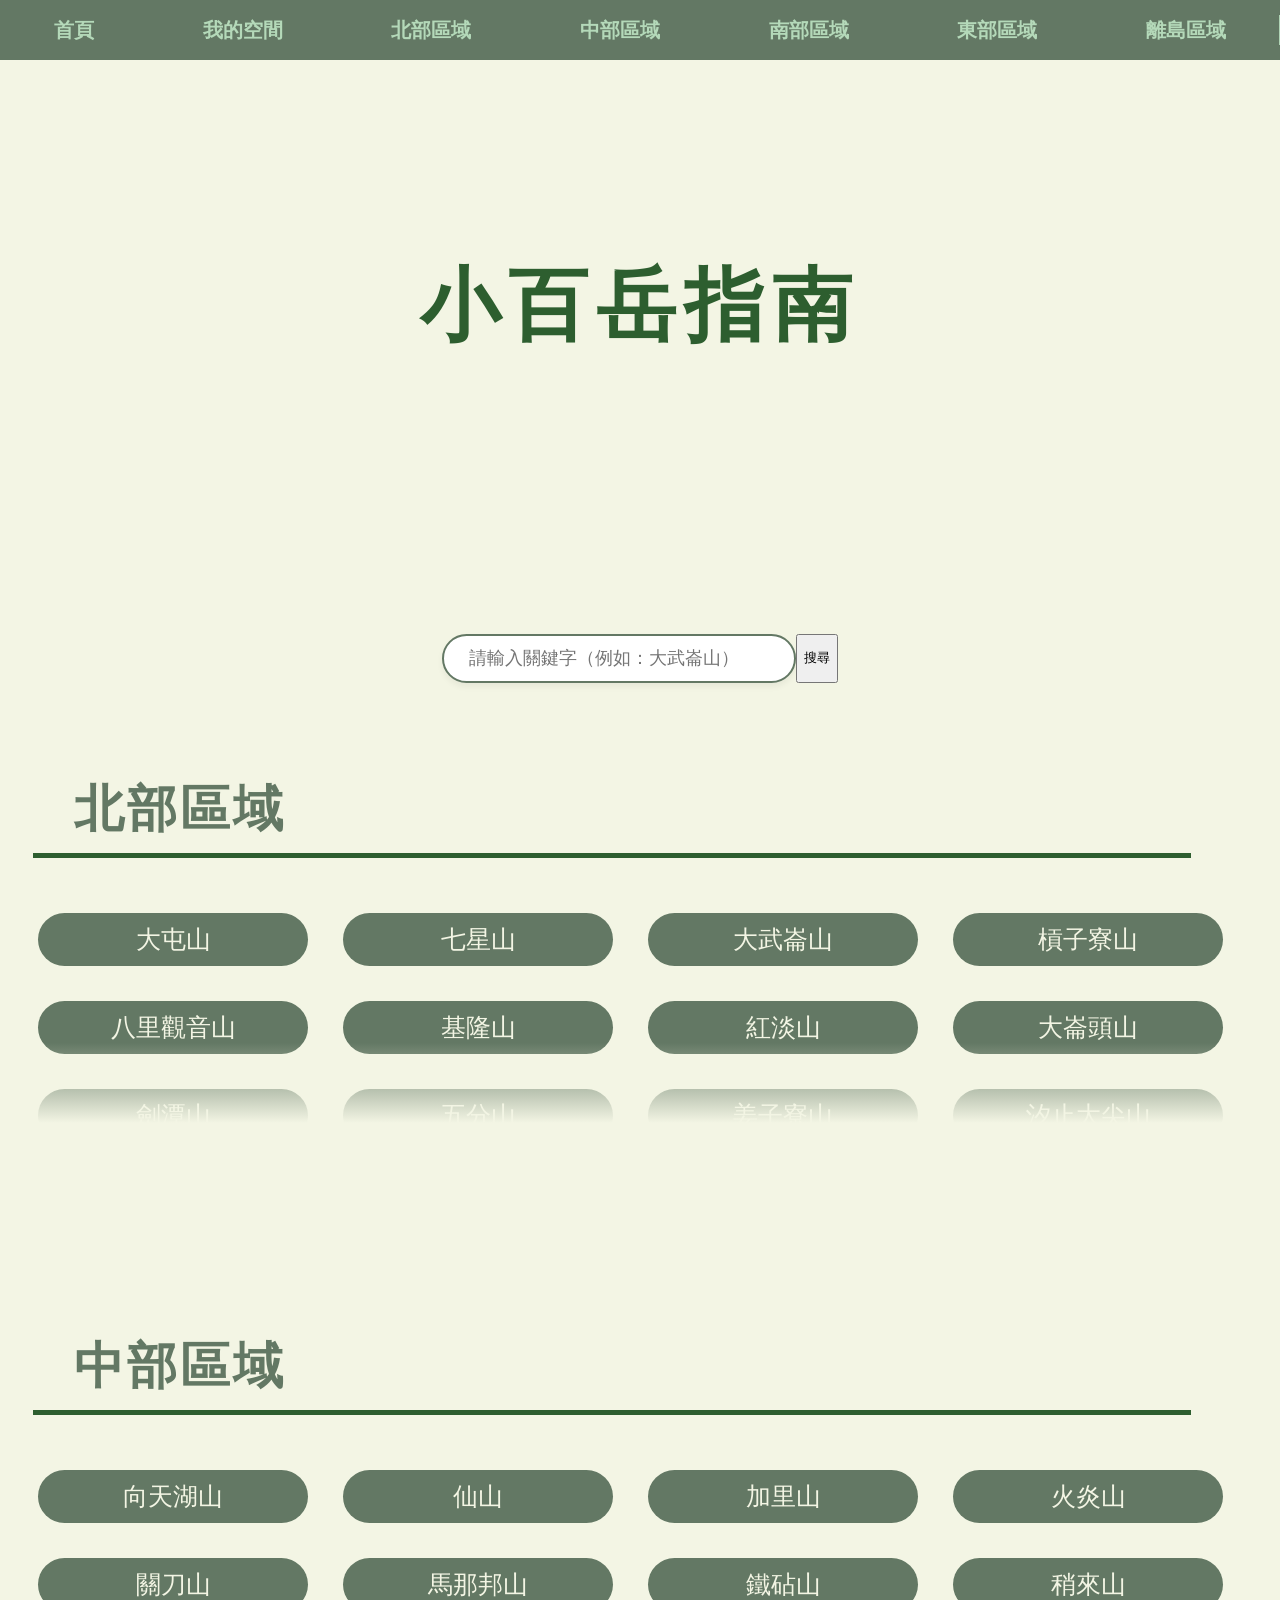
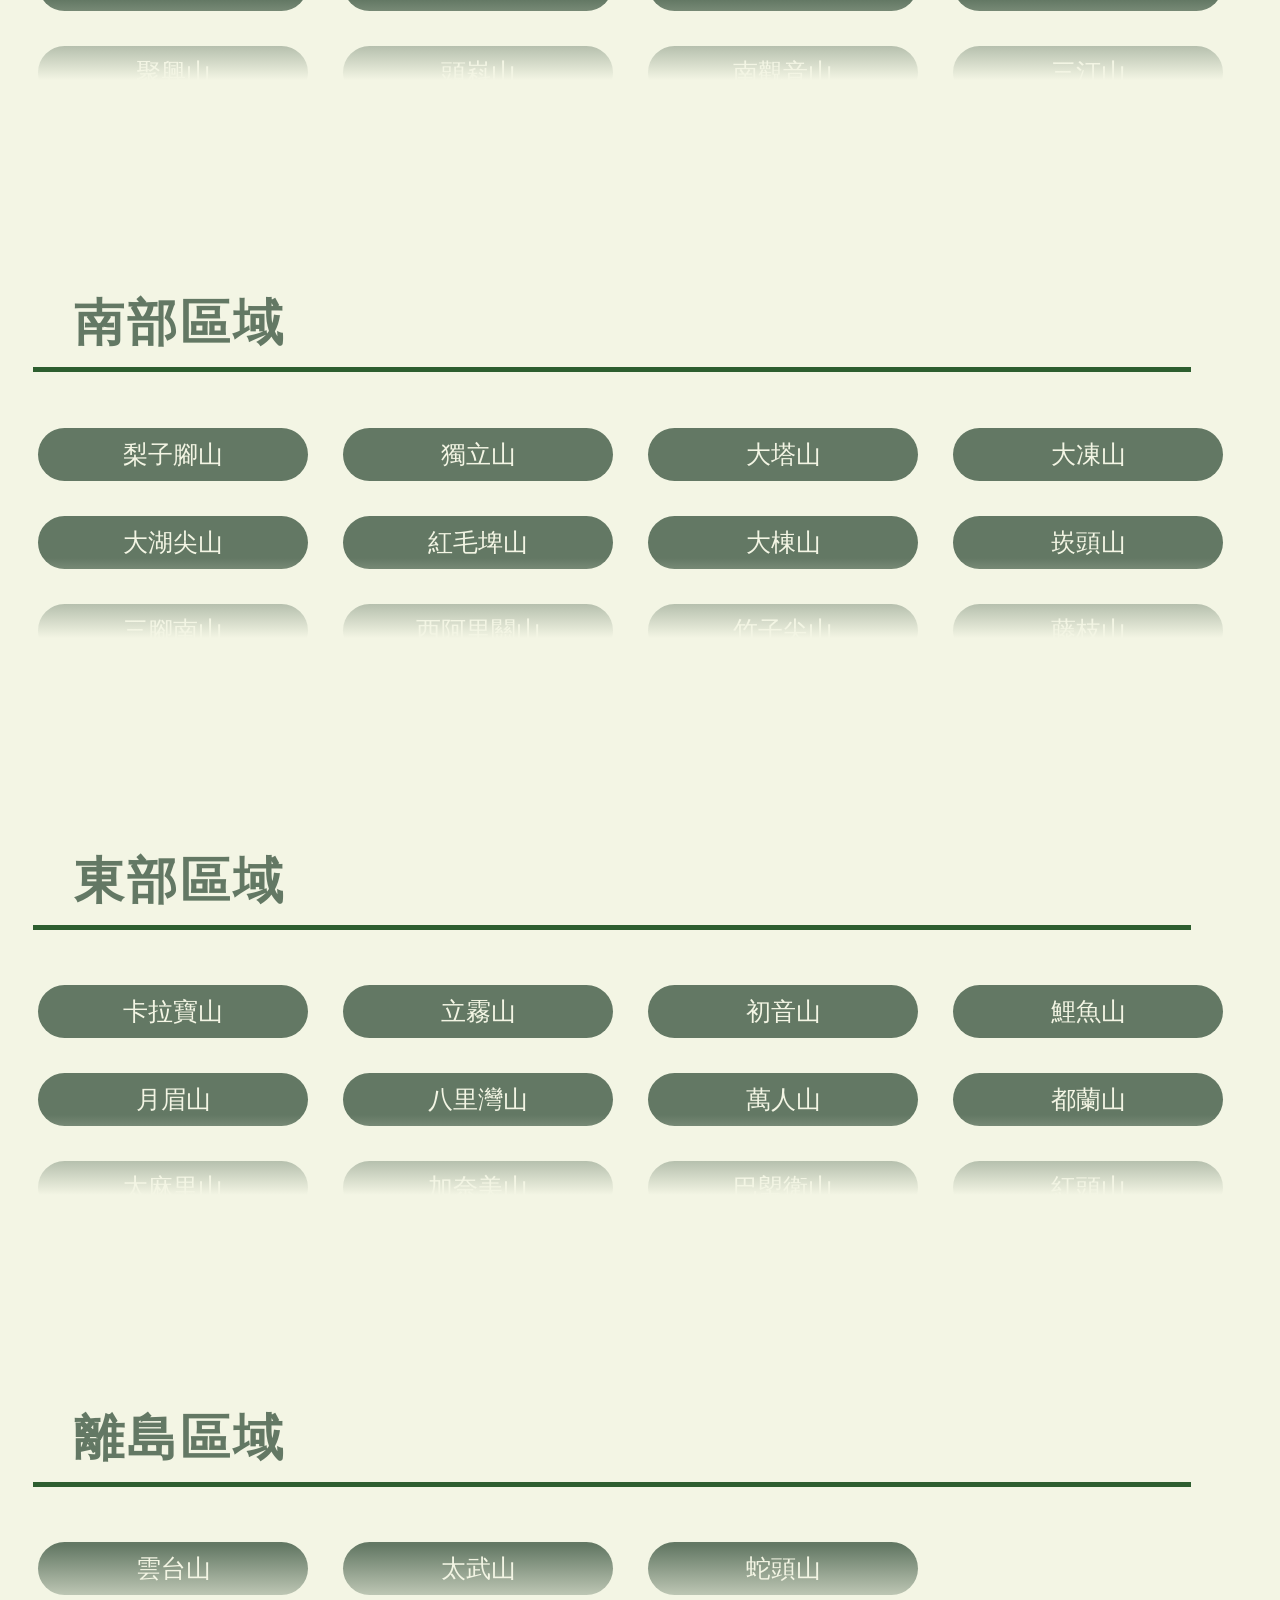
==== index.html @ 43d9cad0 "change main.html to index.html" ====
<!DOCTYPE html>
<html>
    <head>
        <link rel="stylesheet" href="main_style.css">
        <title>小百岳</title>
    </head>
    <body>
        <div class="main_menu">
            <ul class="menu_list">
                <li class = 'menu_part' id="main" >首頁</li>
    	        <li class = 'menu_part'>我的空間</li>
    	        <li class = 'menu_part' id="northBtn">北部區域</li>
    	        <li class = 'menu_part' id="centerBtn">中部區域</li>
    	        <li class = 'menu_part' id="southBtn">南部區域</li>
    	        <li class = 'menu_part' id="eastBtn">東部區域</li>
    	        <li class = 'menu_part' id="islandBtn">離島區域</li>
            </ul>
        </div>
        <div class="title_top">小百岳指南</div>
        <div class="search_container">
            <input
                type="text"
                id="search"
                placeholder="請輸入關鍵字（例如：大武崙山）"
                />
            <button onclick="checkSearch()">搜尋</button>
        </div>
        <div class = "block_ad" id="northSection">
            <div class="title_part">&nbsp;&nbsp;北部區域</div>
            <ul class="mountain_menu" data-region="北部區域"></ul>
        </div>
        <div class = "block_ad" id="centerSection">
            <div class="title_part">&nbsp;&nbsp;中部區域</div>
            <ul class="mountain_menu" data-region="中部區域"></ul>
        </div>
        <div class="block_ad" id="southSection">
            <div class="title_part">&nbsp;&nbsp;南部區域</div>
            <ul class="mountain_menu" data-region="南部區域"></ul>
        </div>
        <div class="block_ad" id="eastSection">
            <div class="title_part">&nbsp;&nbsp;東部區域</div>
            <ul class="mountain_menu" data-region="東部區域"></ul>
        </div>
        <div class="block_ad" id="islandSection">
            <div class="title_part">&nbsp;&nbsp;離島區域</div>
            <ul class="mountain_menu" data-region="離島區域"></ul>
        </div>
        <script src="main.js"></script>
        <!--我把滑動的js也加進去了 ok-->
    </body>
</html>
---- main_style.css ----
body {
    background-color: #f3f5e4;
}

.main_menu {
    position: fixed;
    top: 0%;
    left: 0%;
    width: 100%;
    background-color: #637864;
    z-index: 9999;
}

.menu_list {
    position: relative;

    display: flex;
    align-items: center;
    justify-content: space-around;
    padding: 0;
    margin: 0;
    height: 60px;
    list-style-type: none;
}

.menu_part {
    display: flex;
    align-items: center;
    justify-content: center;
    height: 100%;
    padding: 0 3%;
    font-size: 20px;
    font-weight: bold;
    color: #b4d9b9;

    transition: background 0.3s;
}
.menu_part::after {
    content: "";
    position: absolute;
    right: 0; /* 靠右對齊 */
    top: 25%; /* 距離頂部 25%，高度佔 50%，就不會碰到邊緣 */
    width: 1.5px; /* 線條粗細 */
    height: 50%; /* 線條高度 */
    background-color: rgba(180, 217, 185, 0.4); /* 分隔線顏色，帶一點透明度 */
}

/* 最後一個項目不需要分隔線 */
.menu_part:last-child::after {
    display: none;
}

.menu_part:hover {
    background-color: #2d5e2f;
    color: #f3f5e4;
}
.title_top {
    margin: 20% 0;
    text-align: center;
    font-size: 80px;
    font-family: Noto Serif CJK TC;
    font-weight: 600;
    letter-spacing: 8px;
    color: #2d5e2f;
}

.search_container {
    margin: 5%;
    padding: 20px;
    display: flex;
    justify-content: center; /* 或 fixed */
}

#search {
    width: 300px;
    padding: 12px 25px;
    font-size: 18px;
    border: 2px solid #637864;
    border-radius: 50px;
    background-color: white;
    color: #2d5e2f;
    outline: none;
    transition: all 0.3s ease;
    box-shadow: 0 4px 6px rgba(0, 0, 0, 0.05);
}

.block_ad {
    margin-bottom: 200px;
}

.title_part {
    width: 90%;
    margin: 2%;
    padding: 10px;
    text-align: left;
    font-size: 50px;
    font-weight: 800;
    letter-spacing: 3px;
    color: #637864;
    border-bottom: 5px solid #2d5e2f;
    transition: all 0.3s ease;
}
.title_part:hover {
    background: linear-gradient(
        to right,
        #2d5e2f 200px,
        #65ab68 300px,
        #f3f5e4 450px
    );
    color: #f3f5e4;
    font-weight: 600;
}
.mountain_menu {
    position: relative;
    max-height: 200px;
    overflow: hidden;
    transition: max-height 0.8s cubic-bezier(0.4, 0, 0.2, 1);
    display: flex;
    flex-wrap: wrap;
    justify-content: flex-start;
    align-items: flex-start;
    padding: 20px;
    list-style-type: none;
    gap: 15px;
}
.mountain_menu::after {
    content: "";
    position: absolute;
    bottom: 0;
    left: 0;
    width: 100%;
    height: 80px;
    background: linear-gradient(to bottom, transparent, #f3f5e4);
    transition: opacity 0.3s;
    pointer-events: none;
}
.block_ad:hover .mountain_menu {
    max-height: 1000px;
}

.block_ad:hover .mountain_menu::after {
    opacity: 0;
}

.mountain {
    border-radius: 40px;
    padding: 10px;
    margin: 10px;
    width: 250px;
    max-height: 60px;
    text-align: center;
    font-size: 25px;
    color: #f3f5e4;
    background-color: #637864;
}
.mountain:hover {
    background-color: #2d5e2f;
    text-shadow: 1px 1px 1px #f3f5e4;
    transform: translateY(-5px);
}
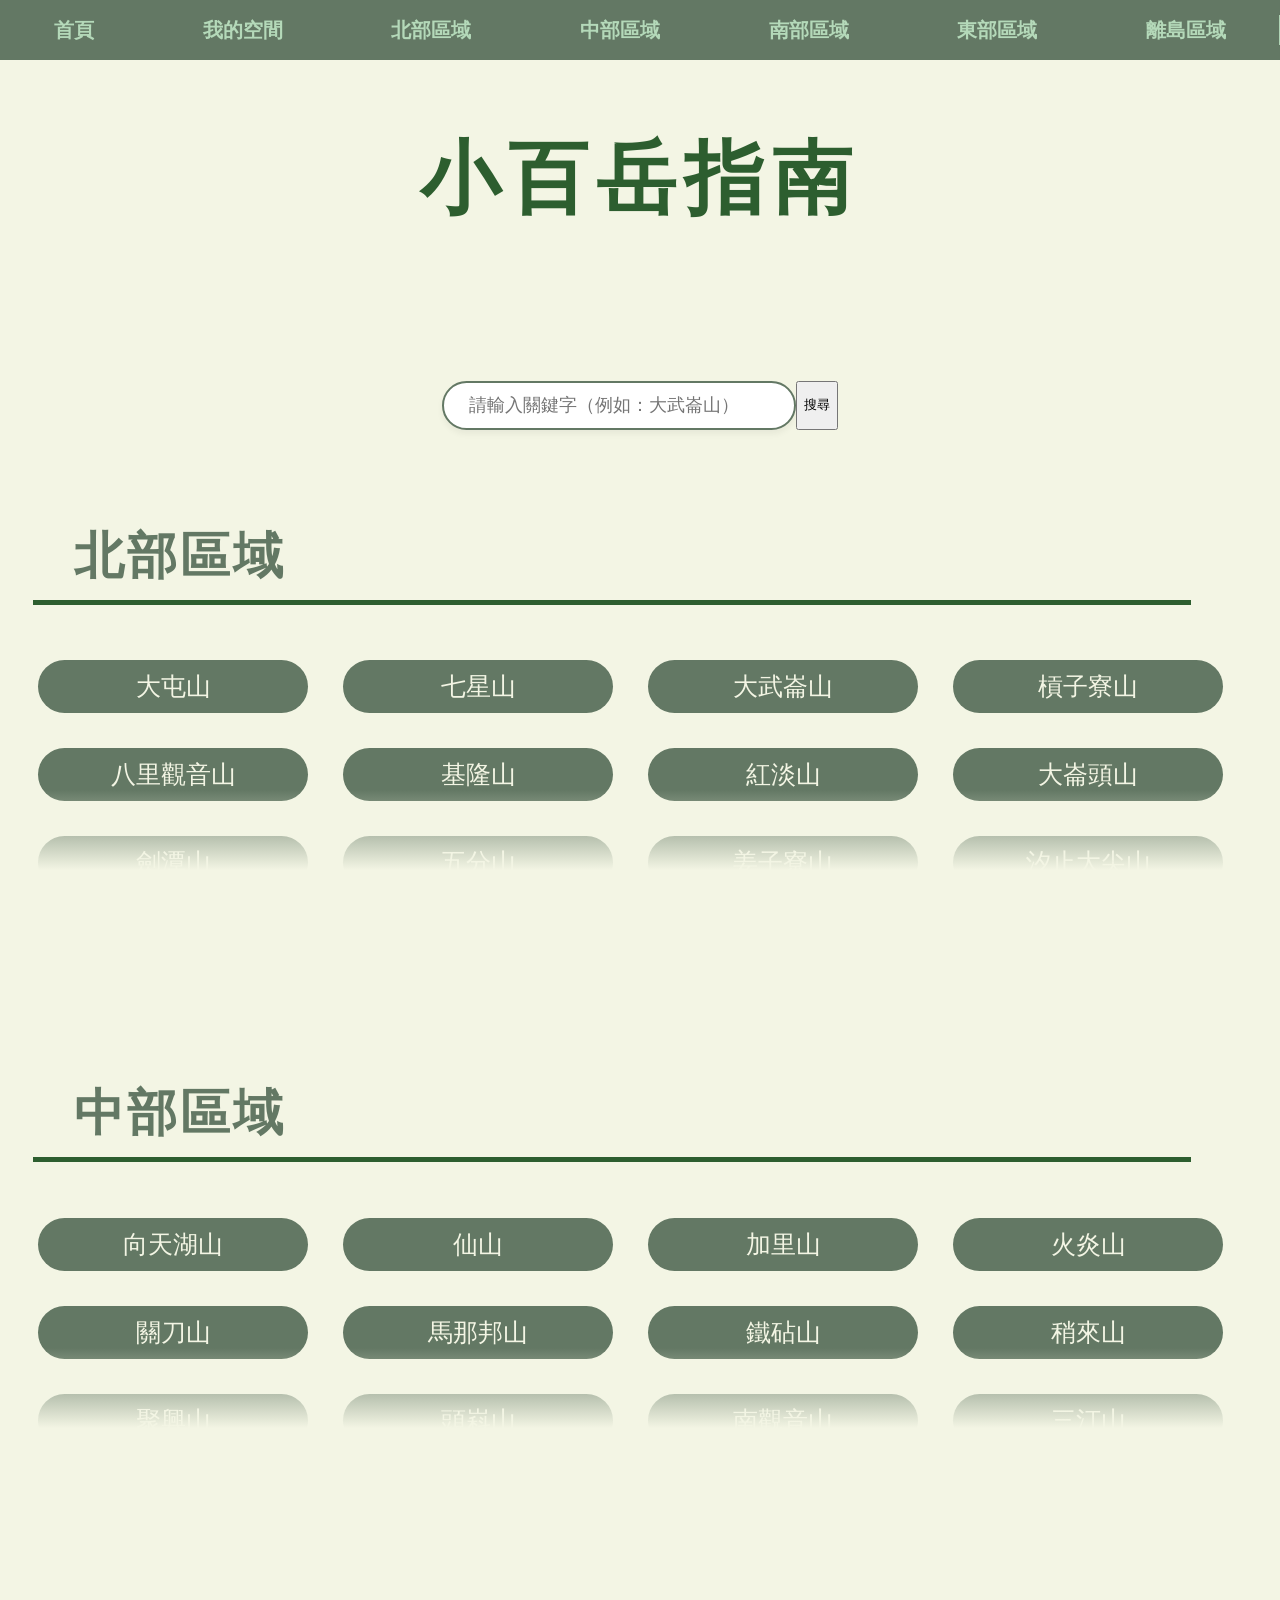
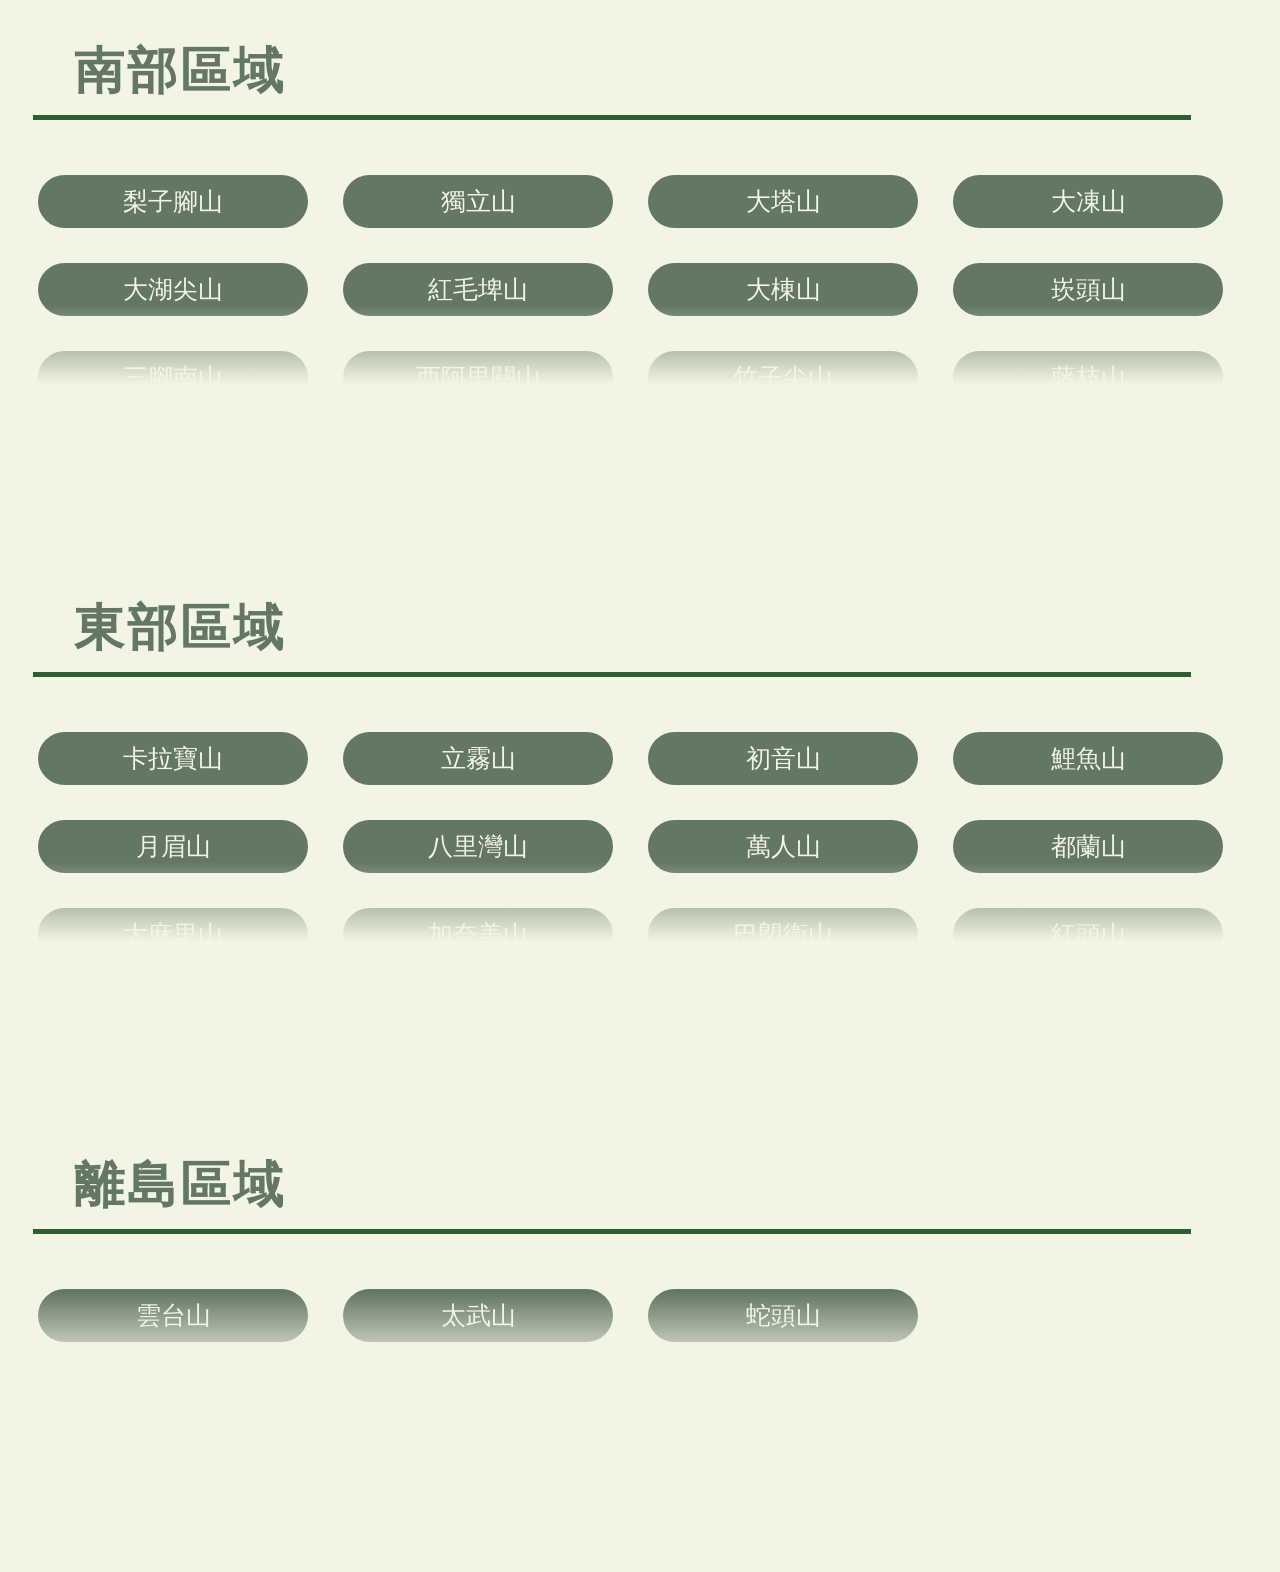
==== commit 31bdc530: "add my diary + mountain process record" ====
--- a/index.html
+++ b/index.html
@@ -1,35 +1,35 @@
-<!DOCTYPE html>
+<!doctype html>
 <html>
     <head>
-        <link rel="stylesheet" href="main_style.css">
+        <link rel="stylesheet" href="main_style.css" />
         <title>小百岳</title>
     </head>
     <body>
         <div class="main_menu">
             <ul class="menu_list">
-                <li class = 'menu_part' id="main" >首頁</li>
-    	        <li class = 'menu_part'>我的空間</li>
-    	        <li class = 'menu_part' id="northBtn">北部區域</li>
-    	        <li class = 'menu_part' id="centerBtn">中部區域</li>
-    	        <li class = 'menu_part' id="southBtn">南部區域</li>
-    	        <li class = 'menu_part' id="eastBtn">東部區域</li>
-    	        <li class = 'menu_part' id="islandBtn">離島區域</li>
+                <li class="menu_part" id="mainBtn">首頁</li>
+                <li class="menu_part" id="mySpaceBtn">我的空間</li>
+                <li class="menu_part" id="northBtn">北部區域</li>
+                <li class="menu_part" id="centerBtn">中部區域</li>
+                <li class="menu_part" id="southBtn">南部區域</li>
+                <li class="menu_part" id="eastBtn">東部區域</li>
+                <li class="menu_part" id="islandBtn">離島區域</li>
             </ul>
         </div>
-        <div class="title_top">小百岳指南</div>
+        <div class="title_top" id="mainSection">小百岳指南</div>
         <div class="search_container">
             <input
                 type="text"
                 id="search"
                 placeholder="請輸入關鍵字（例如：大武崙山）"
-                />
+            />
             <button onclick="checkSearch()">搜尋</button>
         </div>
-        <div class = "block_ad" id="northSection">
+        <div class="block_ad" id="northSection">
             <div class="title_part">&nbsp;&nbsp;北部區域</div>
             <ul class="mountain_menu" data-region="北部區域"></ul>
         </div>
-        <div class = "block_ad" id="centerSection">
+        <div class="block_ad" id="centerSection">
             <div class="title_part">&nbsp;&nbsp;中部區域</div>
             <ul class="mountain_menu" data-region="中部區域"></ul>
         </div>
@@ -46,6 +46,5 @@
             <ul class="mountain_menu" data-region="離島區域"></ul>
         </div>
         <script src="main.js"></script>
-        <!--我把滑動的js也加進去了 ok-->
     </body>
-</html>+</html>
--- a/main_style.css
+++ b/main_style.css
@@ -13,7 +13,6 @@
 
 .menu_list {
     position: relative;
-
     display: flex;
     align-items: center;
     justify-content: space-around;
@@ -32,7 +31,7 @@
     font-size: 20px;
     font-weight: bold;
     color: #b4d9b9;
-
+    cursor: pointer;
     transition: background 0.3s;
 }
 .menu_part::after {
@@ -55,7 +54,7 @@
     color: #f3f5e4;
 }
 .title_top {
-    margin: 20% 0;
+    margin: 10% 0;
     text-align: center;
     font-size: 80px;
     font-family: Noto Serif CJK TC;
@@ -68,7 +67,7 @@
     margin: 5%;
     padding: 20px;
     display: flex;
-    justify-content: center; /* 或 fixed */
+    justify-content: center;
 }
 
 #search {
@@ -82,6 +81,7 @@
     outline: none;
     transition: all 0.3s ease;
     box-shadow: 0 4px 6px rgba(0, 0, 0, 0.05);
+    cursor: pointer;
 }
 
 .block_ad {
@@ -135,7 +135,7 @@
     pointer-events: none;
 }
 .block_ad:hover .mountain_menu {
-    max-height: 1000px;
+    max-height: 1200px;
 }
 
 .block_ad:hover .mountain_menu::after {
@@ -152,6 +152,7 @@
     font-size: 25px;
     color: #f3f5e4;
     background-color: #637864;
+    cursor: pointer;
 }
 .mountain:hover {
     background-color: #2d5e2f;
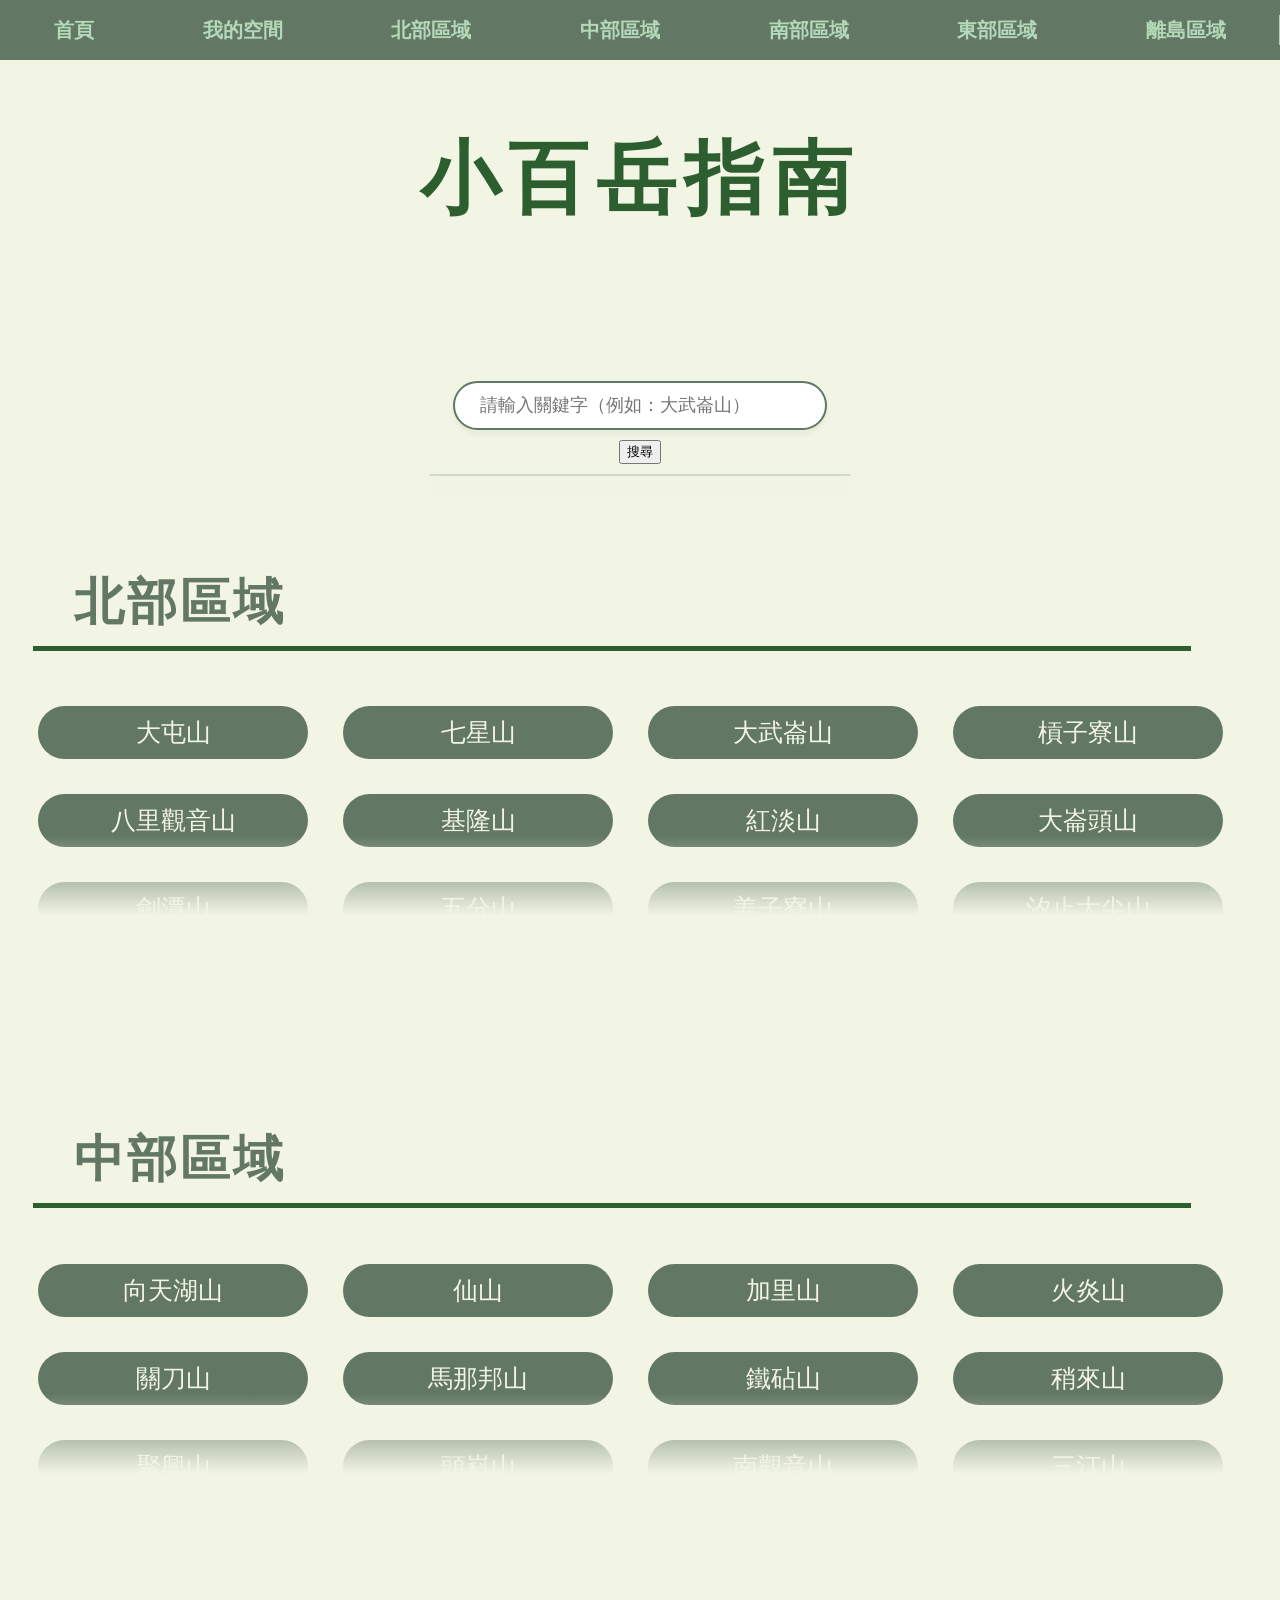
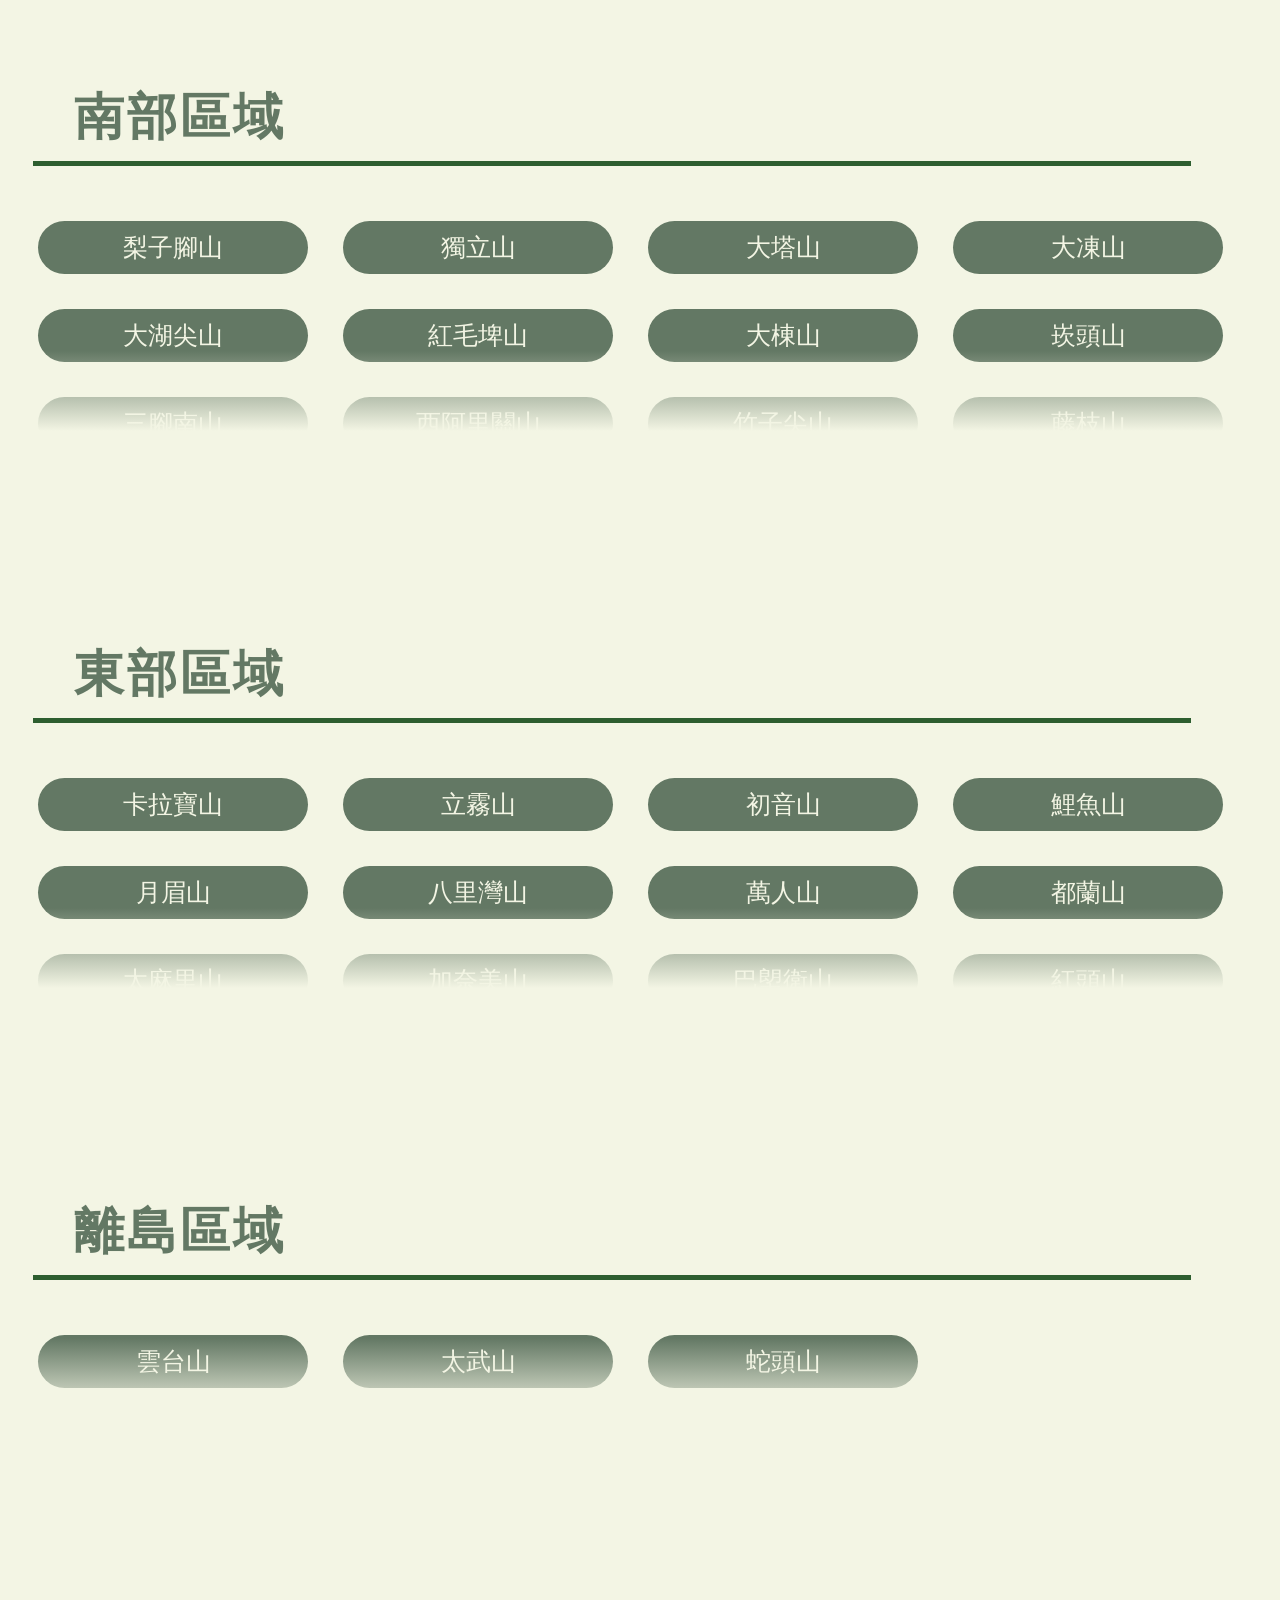
==== commit d89fbe37: "add search list" ====
--- a/index.html
+++ b/index.html
@@ -24,6 +24,7 @@
                 placeholder="請輸入關鍵字（例如：大武崙山）"
             />
             <button onclick="checkSearch()">搜尋</button>
+            <ul id="searchResults" class="search_results" aria-live="polite"></ul>
         </div>
         <div class="block_ad" id="northSection">
             <div class="title_part">&nbsp;&nbsp;北部區域</div>
--- a/main_style.css
+++ b/main_style.css
@@ -67,11 +67,14 @@
     margin: 5%;
     padding: 20px;
     display: flex;
+    flex-direction: column;
+    align-items: center;
     justify-content: center;
+    gap: 10px;
 }
 
 #search {
-    width: 300px;
+    width: 320px;
     padding: 12px 25px;
     font-size: 18px;
     border: 2px solid #637864;
@@ -81,7 +84,44 @@
     outline: none;
     transition: all 0.3s ease;
     box-shadow: 0 4px 6px rgba(0, 0, 0, 0.05);
-    cursor: pointer;
+}
+
+.search_results {
+    width: 100%;
+    max-width: 420px;
+    list-style: none;
+    margin: 0;
+    padding: 0;
+    background-color: #ffffff;
+    border: 1px solid #d0d8ca;
+    border-radius: 20px;
+    box-shadow: 0 10px 20px rgba(0, 0, 0, 0.08);
+    overflow: hidden;
+}
+
+.search_results li {
+    padding: 14px 18px;
+    border-bottom: 1px solid #edf2e8;
+}
+
+.search_results li:last-child {
+    border-bottom: none;
+}
+
+.search_results a {
+    text-decoration: none;
+    color: #2d5e2f;
+    font-size: 18px;
+    display: block;
+}
+
+.search_results li:hover {
+    background-color: #f3f5e4;
+}
+
+.search_result_empty {
+    color: #6a7b69;
+    background-color: #f8faf6;
 }
 
 .block_ad {
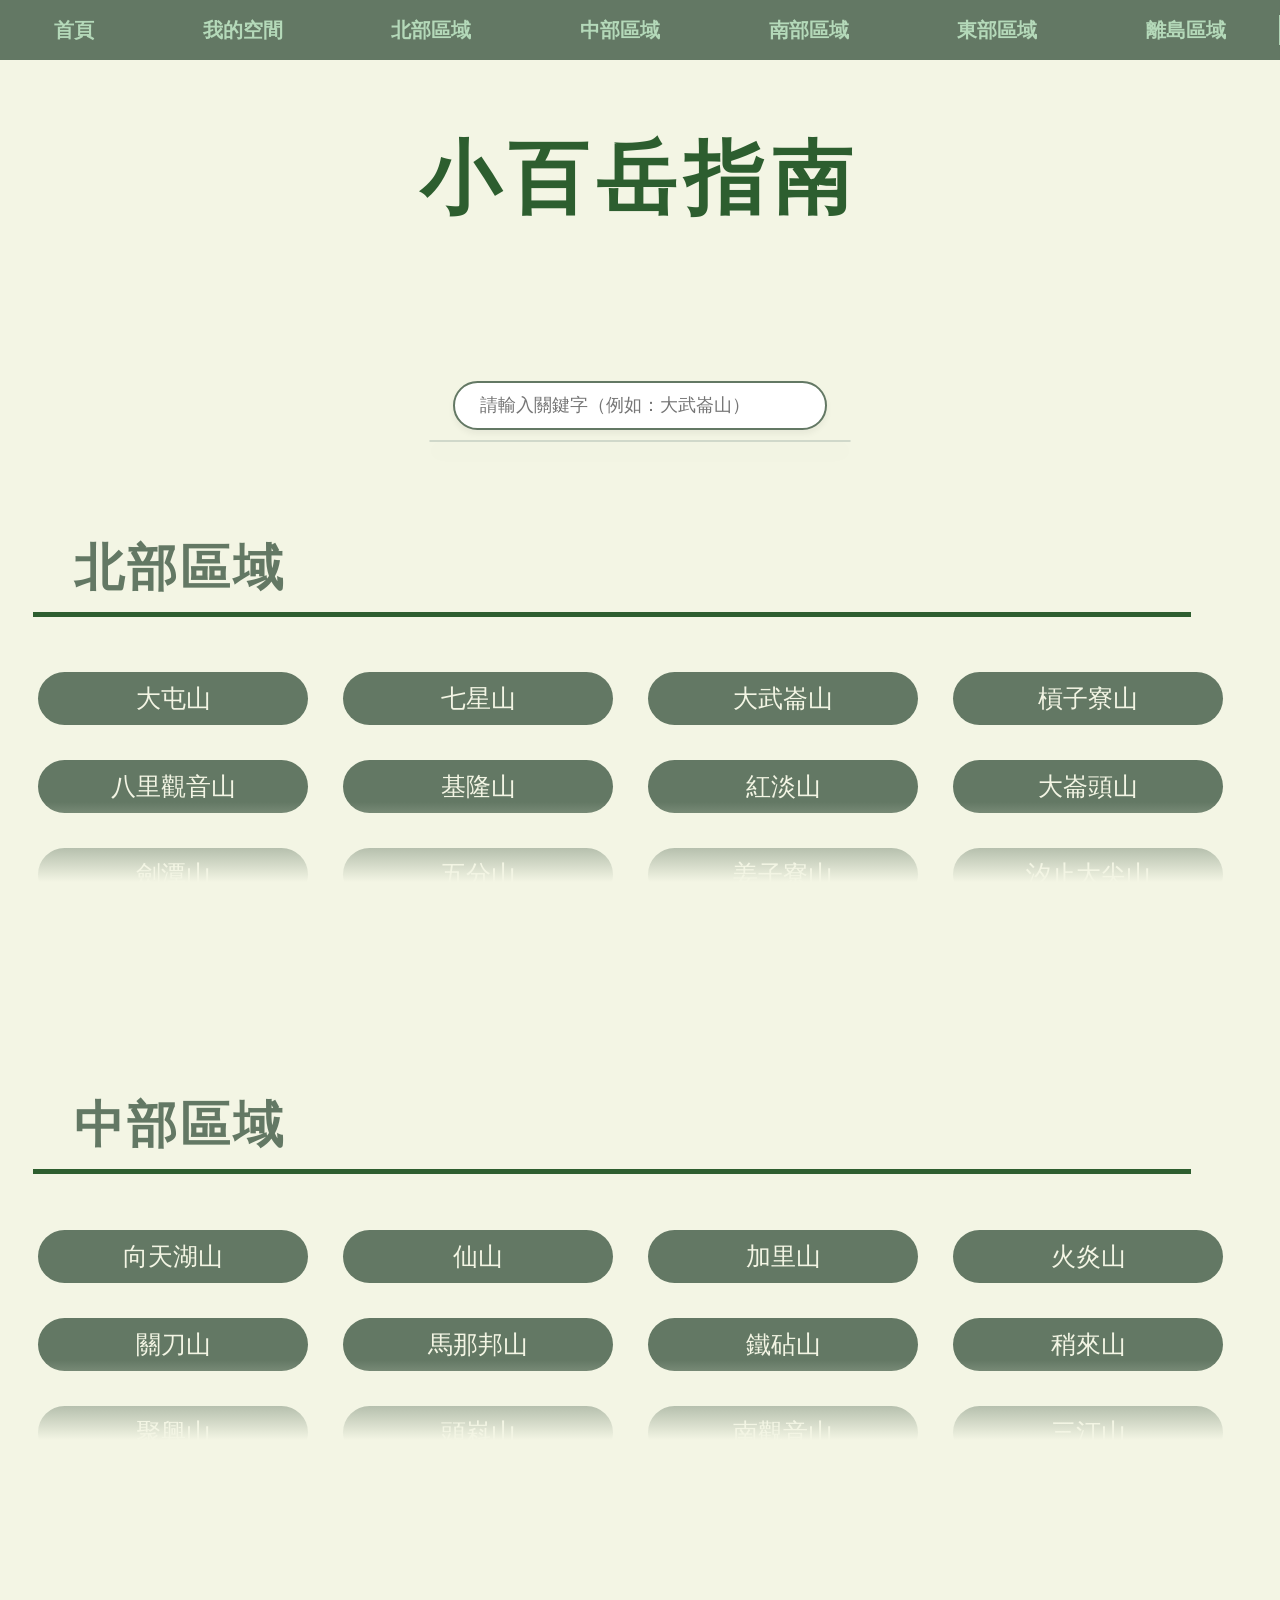
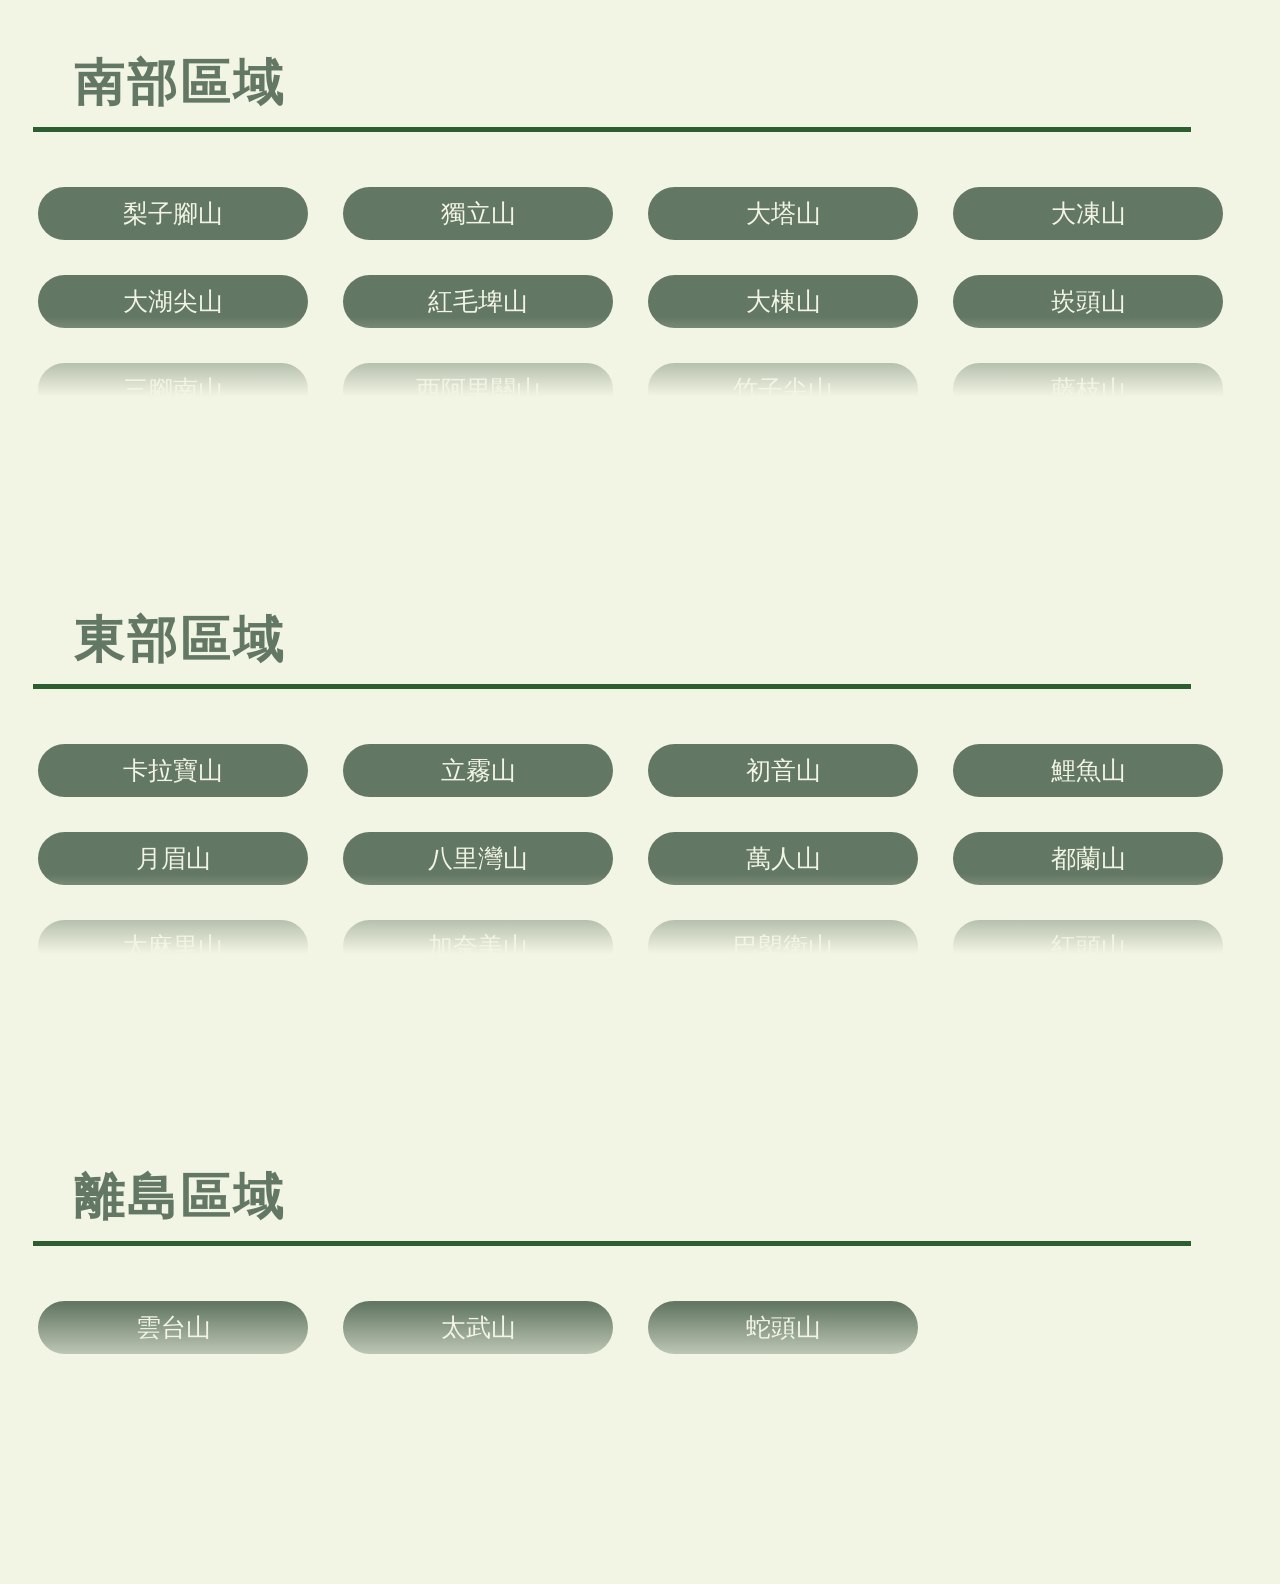
==== commit 8aa73316: "delete search buttom" ====
--- a/index.html
+++ b/index.html
@@ -23,7 +23,6 @@
                 id="search"
                 placeholder="請輸入關鍵字（例如：大武崙山）"
             />
-            <button onclick="checkSearch()">搜尋</button>
             <ul id="searchResults" class="search_results" aria-live="polite"></ul>
         </div>
         <div class="block_ad" id="northSection">
